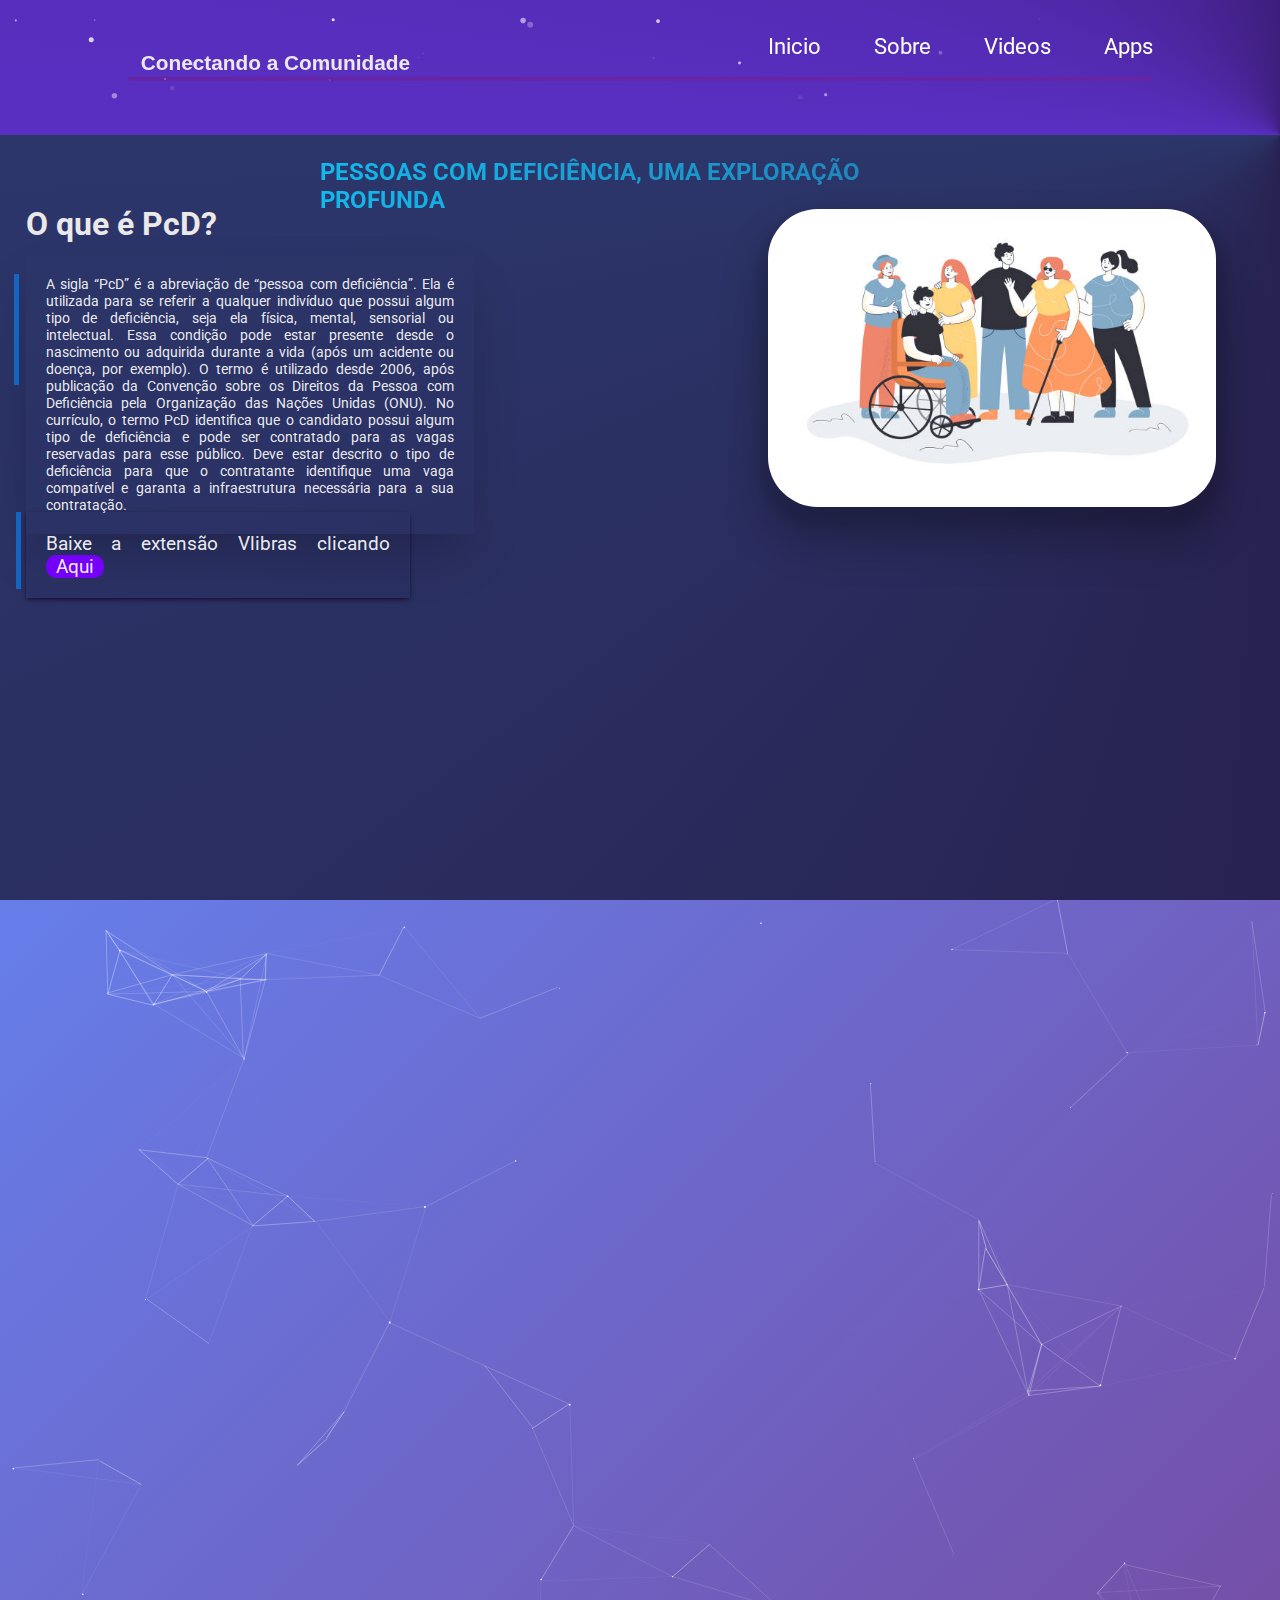
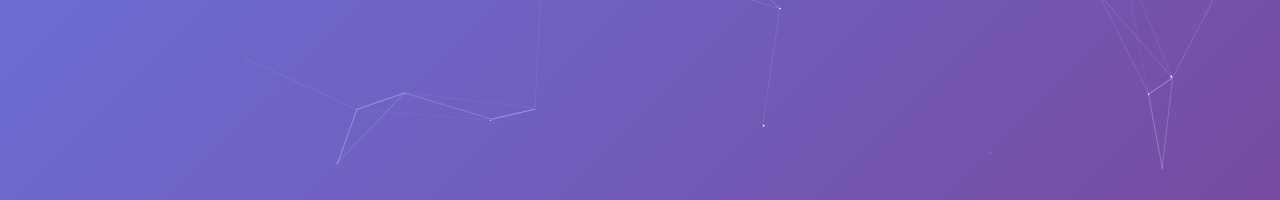
==== index.html @ 02dab139 "projeto de redes" ====
<!DOCTYPE html>
<html lang="pt-BR">
<head>
  <meta charset="UTF-8">
  <meta name="viewport" content="width=device-width, initial-scale=1.0">
  <title>Projeto Integrador</title>
  <link rel="stylesheet" href="style/style.css">
  <link rel="stylesheet" href="style/nav2.css">
  <link href="https://unpkg.com/aos@2.3.1/dist/aos.css" rel="stylesheet">
  
  
</head>
<div>
  <div id="Snow-js"></div>
</div>

<script src="components/Snow.js"></script>
<script src="components/app-snow.js"></script>
<body id="primarypage">
  
  <div vw class="enabled">
    <div vw-access-button class="active"></div>
    <div vw-plugin-wrapper>
      <div class="vw-plugin-top-wrapper"></div>
    </div>
  </div>
  <script src="https://vlibras.gov.br/app/vlibras-plugin.js"></script>
  <script>
    new window.VLibras.Widget('https://vlibras.gov.br/app');
  </script>
  <script src="https://unpkg.com/aos@2.3.1/dist/aos.js"></script>
  <script>
    AOS.init();
  </script>

  <header class="cabecalho">
    
    <script src="components/app.js"></script>
    <script src="components/particles.js"></script>

    <div id=""></div>
    <nav class="cabecalho--pagina">
      <ul class="menu">
        <li>
          <a class="cabecalho--pagina" href="index.html">Inicio</a>
          <a class="cabecalho--pagina" href="spart.html">Sobre</a>
          <a class="cabecalho--pagina" href="videos.html">Videos</a>
          <a class="cabecalho--pagina" href="apps.html">Apps</a>
        </li>
      </ul>
    </nav>
    
  </header>
 
  <main>
    <section>
    <div class="h1--container">
      <h1  data-aos="zoom-out-down" class="titulo--conteudo">PESSOAS COM DEFICIÊNCIA, UMA EXPLORAÇÃO PROFUNDA</h1>
    </div>

    <div class="conteudo--pcd">
      <h2 class="subtitulo--conteudo" >O que é PcD?</h2>
    </div>

    <div class="conteudo--main">
      <h2 class="subtitulo">Conectando a Comunidade</h2>
      <p class="paragrafo--subtitulo">A sigla “PcD” é a abreviação de “pessoa com deficiência”. Ela é utilizada para se referir a qualquer indivíduo que possui algum tipo de deficiência, seja ela física, mental, sensorial ou intelectual. Essa condição pode estar presente desde o nascimento ou adquirida durante a vida (após um acidente ou doença, por exemplo).
        O termo é utilizado desde 2006, após publicação da Convenção sobre os Direitos da Pessoa com Deficiência pela Organização das Nações Unidas (ONU).
        No currículo, o termo PcD identifica que o candidato possui algum tipo de deficiência e pode ser contratado para as vagas reservadas para esse público. Deve estar descrito o tipo de deficiência para que o contratante identifique uma vaga compatível e garanta a infraestrutura necessária para a sua contratação.
      </p>
      <p class="vlibras">
        Baixe a extensão Vlibras clicando <a class="vlibras--link" target="_blank" href="https://chromewebstore.google.com/detail/vlibras/pgmmmoocgnompmjoogpnkmdohpelkpne?hl=pt-BR">Aqui</a>
      </p>
      <div class="line"></div>
    <img class="imagem--central" src="assets/istockphoto-1321430627-612x612.jpg" alt="">
    </section>
    
   
<section id="nova-secao">
      <div>
          <div id="particles-js"></div>
      </div>
      <script src="components/particles.js"></script>
      <script src="components/app.js"></script>
        

        <div  data-aos="fade-down" data-aos-easing="linear" data-aos-duration="800" id="main" >
          
          <div id="title--pagina">
              <h1 class="main--title">Descubra o Universo PCD</h1>
                </div>
                <div class="card card1">
                  <img src="assets/o-que-e-PcD-1-scaled.jpg" alt="">
                  <h1 class="titulo">Desvendando a Lei de Acessibilidade</h1>
                  <p >
                     A Lei Brasileira de Inclusão da Pessoa com Deficiência (LBI) garante seus direitos em diversos âmbitos. Conheça seus principais pontos e como ela impacta sua vida!
                  </p>
                    
                </div>
                <div class="card card2">
                    <img src="assets/pcd card2.jpg" alt="">
                    <h1 class="titulo"> Tecnologia Assistiva</h1>
                    <p>
                        Descubra como as ferramentas de tecnologia assistiva podem te auxiliar na comunicação, locomoção, aprendizado e muito mais, expandindo suas possibilidades.
                    </p>
                </div>
                <div class="card card3">
                    <img src="assets/pcd card3.jpg" alt="">
                    <h1 class="titulo">Superando Barreiras</h1>
                    <p>
                        Histórias inspiradoras de pessoas com deficiência que superaram desafios e alcançaram grandes feitos. Encontre a força e a motivação que você precisa para trilhar seu caminho!
                    </p>
                    
              </div>
            </div>
            
</section>


  </main>
</body>

</html>
---- style/style.css ----
@import url('https://fonts.googleapis.com/css2?family=Krona+One&family=Montserrat:ital@0;1&display=swap');
@import url('https://fonts.googleapis.com/css2?family=Montserrat:ital,wght@0,600;1,600&display=swap');
@import url('https://fonts.googleapis.com/css2?family=Roboto:ital,wght@0,100;0,300;0,400;0,500;0,700;0,900;1,100;1,300;1,400;1,500;1,700;1,900&display=swap');


*{
    margin: 0;
	padding: 0;
	border: 0;
	font-size: 100%;
	vertical-align: baseline;
    box-sizing: border-box;
    
}
a{
    text-decoration: none;

}

#primarypage{
    background-image: conic-gradient(from 270deg at 100% 15%, rgb(89, 47, 194), rgb(35, 13, 54), rgb(44, 54, 106)); 
    height: 100vh;
    position: relative;
    z-index: 1;
    background-size: cover;
    

}
  
.cabecalho{
    
    word-spacing: 3rem;
    margin-top: 7%;
    position: absolute;
    padding: 1.rem;
    margin-left: 66%;
    z-index: 2;
    
}
.cabecalho--pagina:hover{
    background-image: linear-gradient(60deg, #74148b, #d8e2e6);
    background-clip: text;
    color: transparent;
    
}


.cabecalho--pagina{
    font-family: "Roboto", sans-serif;
    margin-top: -18%;
    text-decoration: none;
    color: #ffffff;
    font-size: 1.4rem;
}

li{
    list-style: none;
}
.h1--container{
    top: 10%;
    left: 50%;
    transform: translate(-50%, -50%);
    display: flex;
    justify-content: center;
    align-items: center;
    position: absolute;
}
.titulo--conteudo{
    margin-top: 30%;
    font-size: 1.8rem;
    font-family: "Roboto", sans-serif;
    background-image: linear-gradient(to left, #227eb3, #12b9ec);
    -webkit-background-clip: text;
    background-clip: text;
    color: transparent;
    z-index: 1;
}
.subtitulo--conteudo{
    position: absolute;
    font-size: 2rem;
    font-family: "Roboto", sans-serif;
    display: flex;
    color: #ebe8e9;
    margin-left: 1%;
    margin-top: 16%;
    padding: 13px;
    width: 20%;
}

.subtitulo {
    position: absolute;
    margin-top: 4%;
    margin-left: 11%;
    font-size: 1.6rem;
    font-family: 'Trebuchet MS', 'Lucida Sans Unicode', 'Lucida Grande', 'Lucida Sans', Arial, sans-serif;
    color: #ebe8e9;
}  

.paragrafo--subtitulo{
    position: absolute;
    font-size: 1.2rem;
    font-family: "Roboto", sans-serif;
    color: #F6F6F6F6;
    width: 35%;
    word-spacing: 2px;
    margin-left: 2%;
    margin-top: 20%;
    text-align: justify;
    box-shadow: rgba(0, 0, 0, 0.25) 0px 25px 50px -12px;
    
    &::before {
        content: "";
        position: absolute;
        left: -12px; /* Ajusta a posição horizontal da linha */
        top: 0;
        bottom: 0;
        width: 5px; /* Largura da linha */
        background-color: #1465c2; /* Cor da linha */
        height: 40%;
        margin-top: 4%;
      }
}



.imagem--central{
    position: absolute;
    margin-left: 60%;
    margin-top: 12%;
    border-radius: 50px;
    border-style: groove;
    box-shadow: rgba(0, 0, 0, 0.2) 0px 30px 40px 10px, rgba(0, 0, 0, 0.1) 0px 10px 10px 10px, rgba(255, 255, 255, 0.05) 0px 0px 0px 1px inset;
   
}

.line{
    padding-top: 6%;
    margin: auto;
    justify-content: center;
    text-align: center;
    width: 80%;
    border-bottom: 0.3rem solid rgb(103, 36, 165);
    border-radius: 0.2rem;
}
.vlibras{
    position: absolute;
    font-size: 1.2rem;
    font-family: "Roboto", sans-serif;
    color: #F6F6F6F6;
    width: 30%;
    word-spacing: 1px;
    margin-left: 2%;
    margin-top: 42%;
    text-align: justify; 
    box-shadow: rgba(25, 1, 39, 0.788) 0px 2px 5px -1px, rgba(0, 0, 0, 0.3) 0px 1px 3px -1px;

    &::before{
        content: "";
        position: absolute;
        left: -10px; /* Ajusta a posição horizontal da linha */
        top: 0;
        bottom: 0;
        width: 5px; /* Largura da linha */
        background-color: #1465c2; /* Cor da linha */
        height: 90%;
        margin-top: 0%;
    }
}
.vlibras--link{
    color: #F6F6F6F6;
    background-color:  rgb(117, 0, 250);
    padding: 0px 10px 0px 10px;
    border-radius: 10px;
    
    
}

@media screen and (max-width: 1600px){
    .vlibras{
        margin-top: 50%;
    }
    .line{
        width: 85%;
    }
    .cabecalho{
        word-spacing: 3rem;
        margin-top: 8%;
        position: absolute;
        padding: 1.rem;
        margin-left: 60%
    }

    .imagem--central{
        position: absolute;
        width: 35%;
        margin-left: 60%;
        margin-top: 15%;
    }
    .paragrafo--subtitulo{
        width: 35%;
        font-size: 1rem;
        margin-top: 26%;
    }
    .subtitulo--conteudo{
        margin-top: 20%;
    }
    .titulo--conteudo{
        width: 100%;
        font-size: 1.7rem;
    }
}
@media screen and (max-width: 768px){
    .cabecalho{
        display: none;
    }
    .line{
        width: 10%;
        padding-top: 8%;
        padding-left: 40%;
        margin-left: 10%;
    }
    .subtitulo{
        font-size: 1.4rem;
    }
    .imagem--central{
        margin-top: 35%;
        width: 36%;
        margin-left: 56%;
    }
    .paragrafo--subtitulo{
        width: 50%;
        font-size: 0.9rem;
        margin-top: 40%;
    }
    .vlibras{
        margin-top: 80%;
        font-size: 0.9rem;
        width: 60%;
    }
    .subtitulo--conteudo{
        font-size: 1.4rem;
        width: 35%;
        margin-top: 30%;
    }
    .titulo--conteudo{
        font-size: 1.3rem;
        width:  40rem;
        text-align: center;
        margin-top: 28%;
    }
}
@media screen and (max-width: 1366px){
    .cabecalho--pagina{
        position: relative;
        z-index: 2;
    }
    .vlibras{
        margin-top: 40%;
    }
    .line{
        width: 80%;
    }
    .cabecalho{
        word-spacing: 3rem;
        margin-top: 8%;
        position: absolute;
        padding: 1.rem;
        margin-left: 60%
    }

    .imagem--central{
        position: absolute;
        width: 35%;
        margin-left: 60%;
        margin-top: 10%;
    }
    .paragrafo--subtitulo{
        width: 35%;
        font-size: 0.9rem;
        margin-top: 20%;
        word-spacing: 1.1px;
    }
    .subtitulo--conteudo{
        margin-top: 15%;
    }
    .titulo--conteudo{
        z-index: 1;
        width: 100%;
        font-size: 1.5rem;
        margin-top: 30%;
        position: relative;
    }
    .subtitulo{
        font-size: 1.3rem;
    }
    
}
#Snow-js{
    position: absolute;
    height: 10%;
    width: 100%;
    top: 1%;
}
---- style/nav2.css ----
@import url('https://fonts.googleapis.com/css2?family=Roboto:ital,wght@0,100;0,300;0,400;0,500;0,700;0,900;1,100;1,300;1,400;1,500;1,700;1,900&display=swap');
@import url('https://fonts.googleapis.com/css2?family=Montserrat:ital,wght@0,600;1,600&display=swap');

*{
    margin: 0;
	padding: 0;
	border: 0;
	font-size: 100%;
	vertical-align: baseline;
    box-sizing: border-box;
    
}
p{
    font-family: "Roboto", sans-serif;
    padding-top: 30px;
    text-align: center;
    word-spacing: 1px;
    padding: 20px 20px;
}

section{
    min-height: 100vh;
}
#title--pagina{
    z-index: 2;
    padding: 1.3%;
    margin-top: -45%;
    z-index: 2;
    display: flex;
    font-size: 2rem;
    justify-content: center;
    position: absolute;
    font-family: "Montserrat", sans-serif;
    background-image: linear-gradient(45deg, #93a5cf 0%, #e4efe9 100%);
    width: 100%;
}
#main{
    z-index: 2;
    display: flex;
    justify-content: center;
    align-items: center;
    padding-top: 13%;
}
#nova-secao{
    z-index: 3;
    background-image: linear-gradient(135deg, #667eea 0%, #764ba2 100%);
    height: 100vh;
    background-repeat: repeat-y;
}
.card{
    z-index: 2;
    color: black;
    margin: 50px;
    background-color: rgb(219, 214, 214);
    width: 400px;
    height: 430px;
    border-radius: 10px;
    box-shadow: rgba(0, 0, 0, 0.19) 0px 10px 20px, rgba(0, 0, 0, 0.23) 0px 6px 6px;
}
.card>img{
    z-index: 2;
    width: 100%;
    border-top-right-radius: 10px;
    border-top-left-radius: 10px;
}
.titulo{
    z-index: 2;
    font-size: 1.3rem;
    text-align: center;
    font-family: "Roboto", sans-serif;
}

#particles-js {
    height: 99%;
    position: absolute;
}
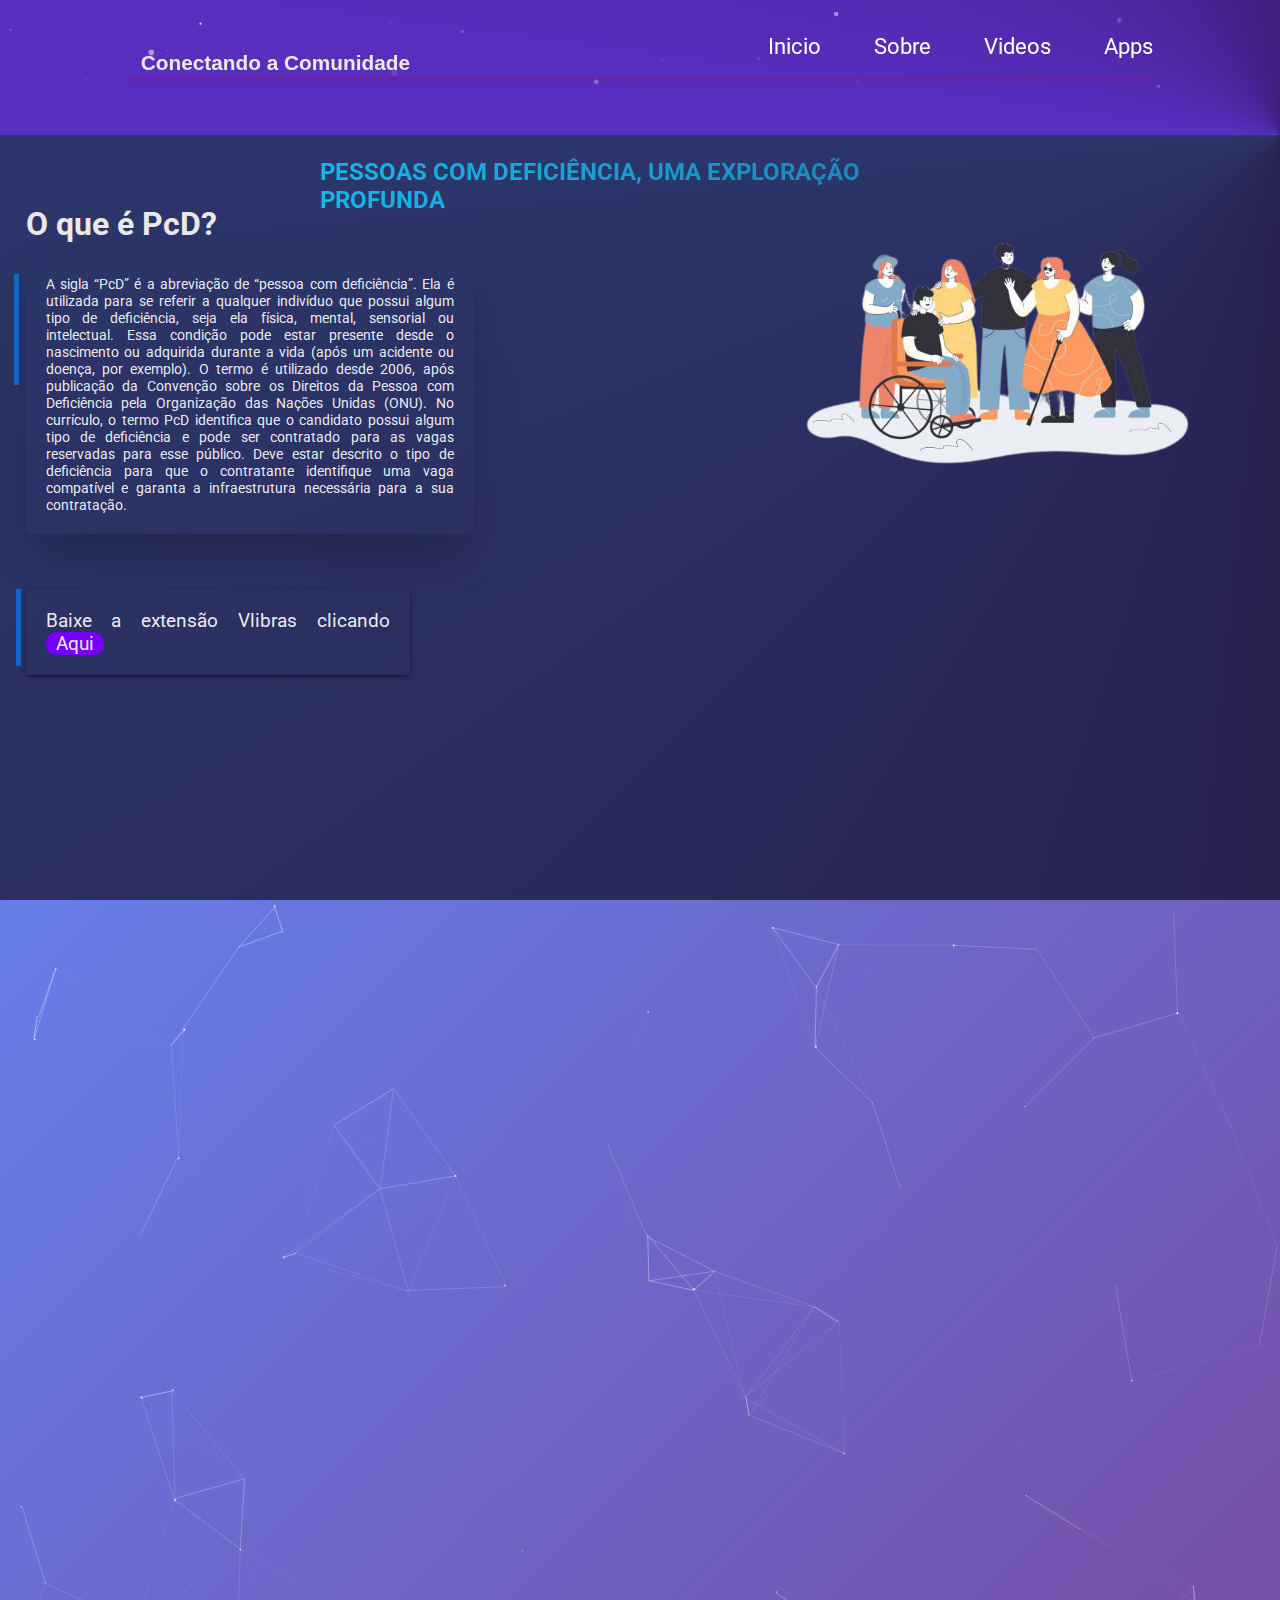
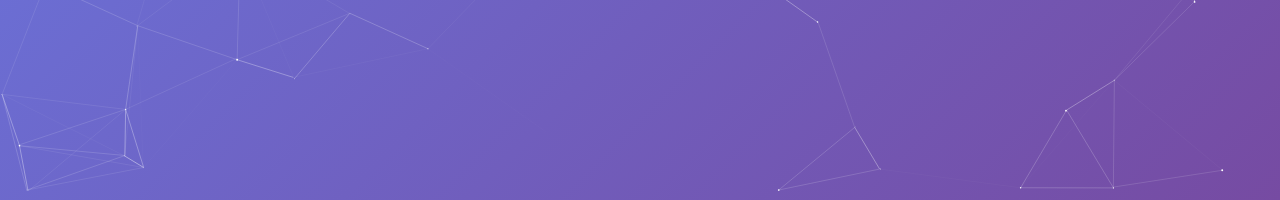
==== commit 3aa3bcb7: "first commit" ====
--- a/index.html
+++ b/index.html
@@ -38,7 +38,7 @@
     <script src="components/app.js"></script>
     <script src="components/particles.js"></script>
 
-    <div id=""></div>
+  <div class="menu--site">
     <nav class="cabecalho--pagina">
       <ul class="menu">
         <li>
@@ -49,6 +49,7 @@
         </li>
       </ul>
     </nav>
+  </div> 
     
   </header>
  
@@ -72,7 +73,7 @@
         Baixe a extensão Vlibras clicando <a class="vlibras--link" target="_blank" href="https://chromewebstore.google.com/detail/vlibras/pgmmmoocgnompmjoogpnkmdohpelkpne?hl=pt-BR">Aqui</a>
       </p>
       <div class="line"></div>
-    <img class="imagem--central" src="assets/istockphoto-1321430627-612x612.jpg" alt="">
+    <img class="imagem--central" src="assets/img-center-no-bgpng.png" alt="">
     </section>
     
    
--- a/style/style.css
+++ b/style/style.css
@@ -10,11 +10,12 @@
 	font-size: 100%;
 	vertical-align: baseline;
     box-sizing: border-box;
+   
     
 }
 a{
     text-decoration: none;
-
+    
 }
 
 #primarypage{
@@ -23,7 +24,6 @@
     position: relative;
     z-index: 1;
     background-size: cover;
-    
 
 }
   
@@ -129,7 +129,7 @@
     margin-top: 12%;
     border-radius: 50px;
     border-style: groove;
-    box-shadow: rgba(0, 0, 0, 0.2) 0px 30px 40px 10px, rgba(0, 0, 0, 0.1) 0px 10px 10px 10px, rgba(255, 255, 255, 0.05) 0px 0px 0px 1px inset;
+    
    
 }
 
@@ -175,6 +175,10 @@
     
 }
 
+
+
+
+
 @media screen and (max-width: 1600px){
     .vlibras{
         margin-top: 50%;
@@ -209,53 +213,14 @@
         font-size: 1.7rem;
     }
 }
-@media screen and (max-width: 768px){
-    .cabecalho{
-        display: none;
-    }
-    .line{
-        width: 10%;
-        padding-top: 8%;
-        padding-left: 40%;
-        margin-left: 10%;
-    }
-    .subtitulo{
-        font-size: 1.4rem;
-    }
-    .imagem--central{
-        margin-top: 35%;
-        width: 36%;
-        margin-left: 56%;
-    }
-    .paragrafo--subtitulo{
-        width: 50%;
-        font-size: 0.9rem;
-        margin-top: 40%;
-    }
-    .vlibras{
-        margin-top: 80%;
-        font-size: 0.9rem;
-        width: 60%;
-    }
-    .subtitulo--conteudo{
-        font-size: 1.4rem;
-        width: 35%;
-        margin-top: 30%;
-    }
-    .titulo--conteudo{
-        font-size: 1.3rem;
-        width:  40rem;
-        text-align: center;
-        margin-top: 28%;
-    }
-}
+
 @media screen and (max-width: 1366px){
     .cabecalho--pagina{
         position: relative;
         z-index: 2;
     }
     .vlibras{
-        margin-top: 40%;
+        margin-top: 46%;
     }
     .line{
         width: 80%;
@@ -295,6 +260,54 @@
     }
     
 }
+
+@media screen and (max-width: 768px){
+    .titulo--conteudo{
+        font-size: 1.2rem;
+        width: 34rem;
+        margin-top: 29%;
+        position: relative;
+        display: flex;
+    }
+    .subtitulo--conteudo{
+        font-size: 1.4rem;
+        margin-top: 28%;
+        width: 30%;
+    }
+    .paragrafo--subtitulo{
+        width: 60%;
+        margin-top: 34%;
+        
+    }
+    .vlibras{
+        margin-top: 90%;
+        width: 55%;
+    }
+    .imagem--central{
+        margin-top: 30%;
+        left: 3%;
+    }
+    .line{
+        padding-top: 10%;
+    }
+    .cabecalho--pagina{
+        font-size: 1rem;
+        
+    }
+    .cabecalho{
+        word-spacing: 1rem;
+        margin-top: 12%;
+        position: absolute;
+        padding: 1.rem;
+        margin-left: 58%;
+        z-index: 2;
+    }
+    .subtitulo{
+        margin-top: 6%;
+    }
+   
+}
+
 #Snow-js{
     position: absolute;
     height: 10%;
--- a/style/nav2.css
+++ b/style/nav2.css
@@ -73,4 +73,20 @@
 #particles-js {
     height: 99%;
     position: absolute;
+}
+
+
+@media screen and (max-width: 768px){
+    #title--pagina{
+        margin-top: -80%;
+        font-size: 1.3rem;
+        position: absolute;
+    }
+    .card{
+        z-index: 3;
+        margin: 15px;
+        width: 30rem;
+        height: 430px;
+        margin-top: 20%;
+    }
 }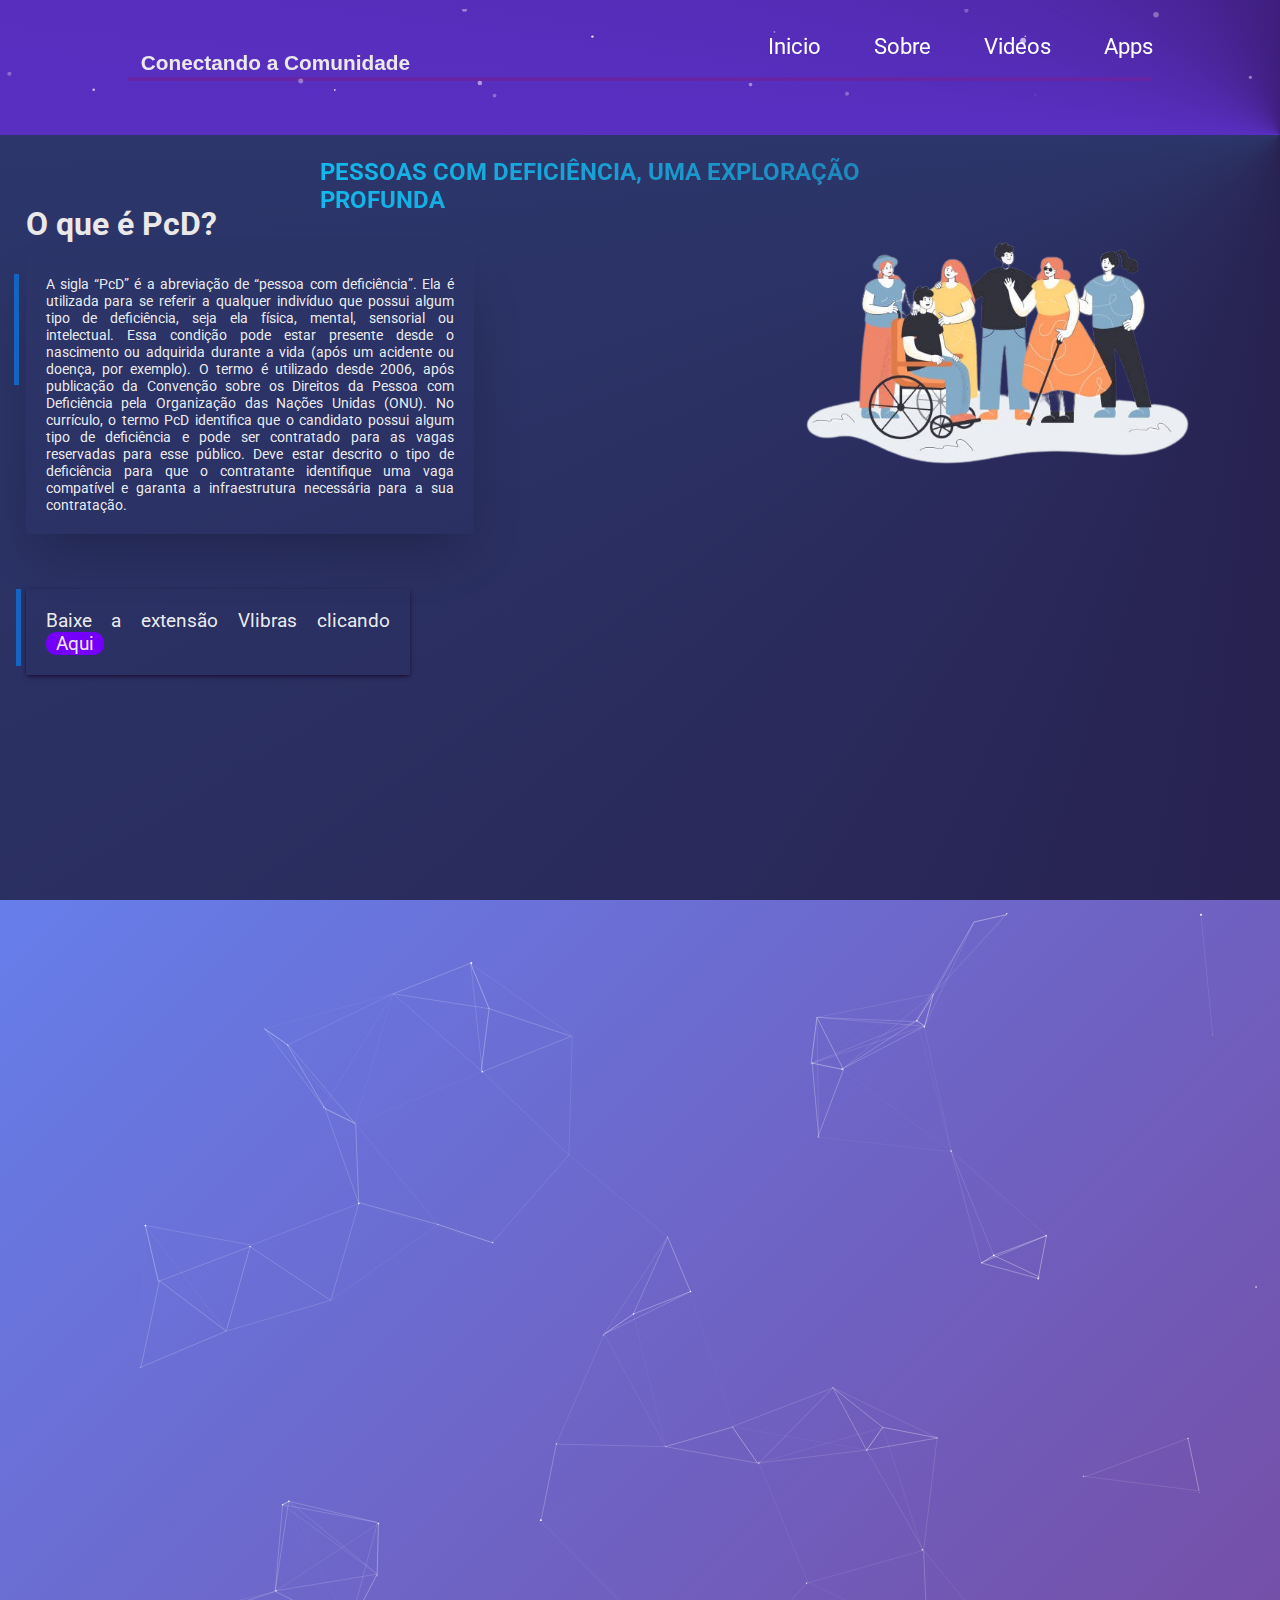
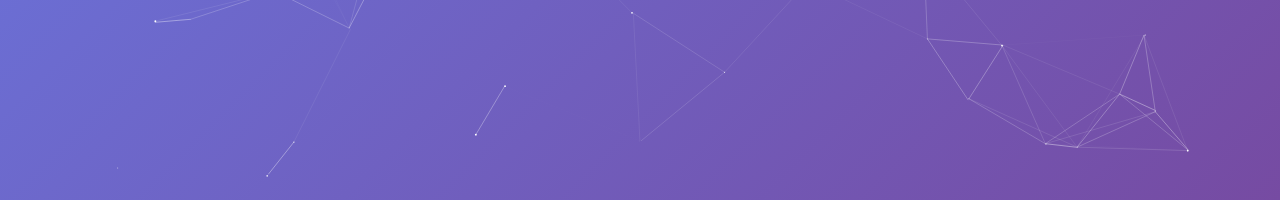
==== commit 019827e0: "Adicionando novas funcionalidades" ====
--- a/index.html
+++ b/index.html
@@ -93,7 +93,7 @@
                 <div class="card card1">
                   <img src="assets/o-que-e-PcD-1-scaled.jpg" alt="">
                   <h1 class="titulo">Desvendando a Lei de Acessibilidade</h1>
-                  <p >
+                  <p>
                      A Lei Brasileira de Inclusão da Pessoa com Deficiência (LBI) garante seus direitos em diversos âmbitos. Conheça seus principais pontos e como ela impacta sua vida!
                   </p>
                     
--- a/style/style.css
+++ b/style/style.css
@@ -23,7 +23,7 @@
     height: 100vh;
     position: relative;
     z-index: 1;
-    background-size: cover;
+    background-repeat: no-repeat;
 
 }
   
@@ -308,6 +308,62 @@
    
 }
 
+@media screen and (max-width: 390px){
+
+    .h1--container  { 
+       right: 0%;
+    }
+
+    .line{
+      margin: 30px 10px 10px 10px;
+      position: absolute;
+      width: 97%;
+      
+    }
+    .titulo--conteudo{
+    position: relative;
+    font-size: 0.87rem;
+    right: 0px;
+    text-align: center;
+    padding-top: 40%;
+    white-space: nowrap;
+    }
+    .subtitulo--conteudo{
+      font-size: 1rem;
+      margin-top: 64%;
+      width: 34%;
+    }
+    .subtitulo{
+      font-size: 0.9rem;
+      margin: 50px 10px 10px 10px;
+    }
+    .cabecalho--pagina{
+      font-size: 0.8rem;
+    }
+    .cabecalho{
+      margin-top: 21%;
+      word-spacing: 0.8rem;
+      margin-left: 53%;
+    }
+    .paragrafo--subtitulo{
+      font-size: 0.8rem;
+      margin-top: 75%;
+      width: 90%; /* Alterando a largura para 90% para evitar a barra de rolagem horizontal */
+      padding: 0 5px; /* Adicionando padding para evitar que o conteúdo encoste nas bordas */
+    }
+    .vlibras{
+      margin-top: 34rem;
+      width: 90%;
+      font-size: 1rem;
+    }
+    .imagem--central{
+      margin: 45% 0% 0% -2%;
+    }
+  }
+  
+
+
+
 #Snow-js{
     position: absolute;
     height: 10%;
--- a/style/nav2.css
+++ b/style/nav2.css
@@ -89,4 +89,37 @@
         height: 430px;
         margin-top: 20%;
     }
+}
+
+@media screen and (max-width: 390px){
+
+    #title--pagina{
+        top: 56%;
+        font-size: 1rem;
+        position: absolute;
+    }
+    .card{
+        z-index: 3;
+        margin: 1px;
+        width: 30rem;
+        height: 390px;
+        margin-top: 40%;
+        overflow-x: hidden;
+    }
+    .titulo{
+        font-size: 0.8rem;
+
+    }
+    p{
+        font-size: 0.9rem;
+        padding-top: 30px;
+        text-align: left;
+        word-spacing: 0px;
+        
+        width: 110%;
+    }
+    #particles-js {
+       height: 0;
+    }
+    
 }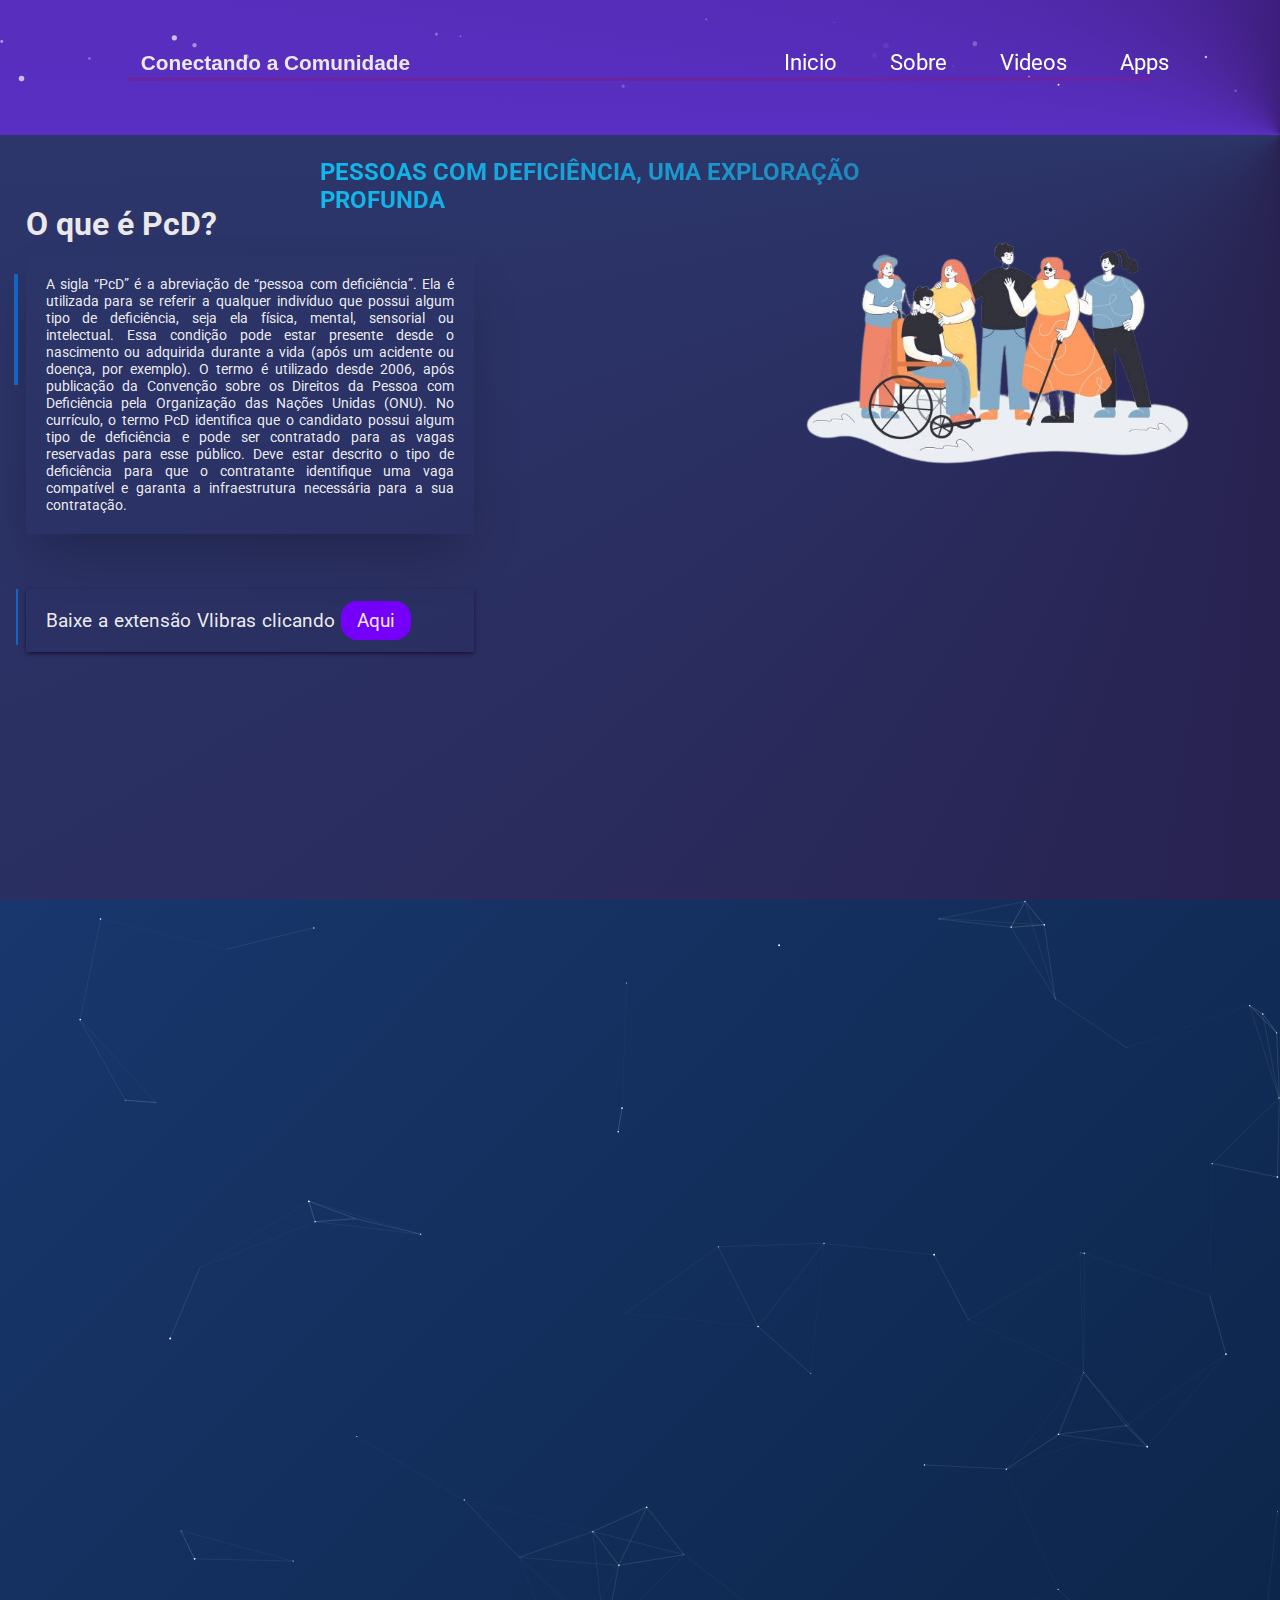
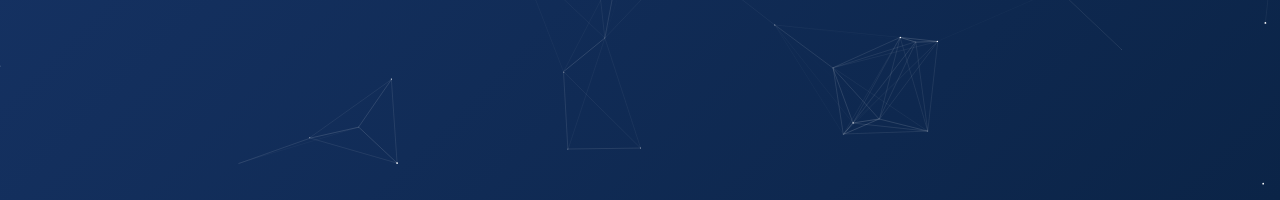
==== commit 122e6b76: "Alteracao visual" ====
--- a/index.html
+++ b/index.html
@@ -85,11 +85,11 @@
       <script src="components/app.js"></script>
         
 
-        <div  data-aos="fade-down" data-aos-easing="linear" data-aos-duration="800" id="main" >
+        <div data-aos="zoom-in-up" id="main" >
           
           <div id="title--pagina">
               <h1 class="main--title">Descubra o Universo PCD</h1>
-                </div>
+                </div>  
                 <div class="card card1">
                   <img src="assets/o-que-e-PcD-1-scaled.jpg" alt="">
                   <h1 class="titulo">Desvendando a Lei de Acessibilidade</h1>
--- a/style/style.css
+++ b/style/style.css
@@ -2,50 +2,43 @@
 @import url('https://fonts.googleapis.com/css2?family=Montserrat:ital,wght@0,600;1,600&display=swap');
 @import url('https://fonts.googleapis.com/css2?family=Roboto:ital,wght@0,100;0,300;0,400;0,500;0,700;0,900;1,100;1,300;1,400;1,500;1,700;1,900&display=swap');
 
-
-*{
+* {
     margin: 0;
-	padding: 0;
-	border: 0;
-	font-size: 100%;
-	vertical-align: baseline;
+    padding: 0;
+    border: 0;
+    font-size: 100%;
+    vertical-align: baseline;
     box-sizing: border-box;
-   
-    
-}
-a{
+}
+
+a {
     text-decoration: none;
-    
-}
-
-#primarypage{
-    background-image: conic-gradient(from 270deg at 100% 15%, rgb(89, 47, 194), rgb(35, 13, 54), rgb(44, 54, 106)); 
+}
+
+#primarypage {
+    background-image: conic-gradient(from 270deg at 100% 15%, rgb(89, 47, 194), rgb(35, 13, 54), rgb(44, 54, 106));
     height: 100vh;
     position: relative;
     z-index: 1;
     background-repeat: no-repeat;
-
-}
-  
-.cabecalho{
-    
+}
+
+.cabecalho {
     word-spacing: 3rem;
     margin-top: 7%;
     position: absolute;
-    padding: 1.rem;
+    padding: 1rem;
     margin-left: 66%;
     z-index: 2;
-    
-}
-.cabecalho--pagina:hover{
+}
+
+.cabecalho--pagina:hover {
     background-image: linear-gradient(60deg, #74148b, #d8e2e6);
     background-clip: text;
     color: transparent;
-    
-}
-
-
-.cabecalho--pagina{
+}
+
+.cabecalho--pagina {
     font-family: "Roboto", sans-serif;
     margin-top: -18%;
     text-decoration: none;
@@ -53,10 +46,11 @@
     font-size: 1.4rem;
 }
 
-li{
+li {
     list-style: none;
 }
-.h1--container{
+
+.h1--container {
     top: 10%;
     left: 50%;
     transform: translate(-50%, -50%);
@@ -65,7 +59,8 @@
     align-items: center;
     position: absolute;
 }
-.titulo--conteudo{
+
+.titulo--conteudo {
     margin-top: 30%;
     font-size: 1.8rem;
     font-family: "Roboto", sans-serif;
@@ -75,7 +70,8 @@
     color: transparent;
     z-index: 1;
 }
-.subtitulo--conteudo{
+
+.subtitulo--conteudo {
     position: absolute;
     font-size: 2rem;
     font-family: "Roboto", sans-serif;
@@ -94,9 +90,9 @@
     font-size: 1.6rem;
     font-family: 'Trebuchet MS', 'Lucida Sans Unicode', 'Lucida Grande', 'Lucida Sans', Arial, sans-serif;
     color: #ebe8e9;
-}  
-
-.paragrafo--subtitulo{
+}
+
+.paragrafo--subtitulo {
     position: absolute;
     font-size: 1.2rem;
     font-family: "Roboto", sans-serif;
@@ -107,33 +103,29 @@
     margin-top: 20%;
     text-align: justify;
     box-shadow: rgba(0, 0, 0, 0.25) 0px 25px 50px -12px;
-    
+
     &::before {
         content: "";
         position: absolute;
-        left: -12px; /* Ajusta a posição horizontal da linha */
+        left: -0.75rem; /* Ajusta a posição horizontal da linha */
         top: 0;
         bottom: 0;
-        width: 5px; /* Largura da linha */
+        width: 0.25rem; /* Largura da linha */
         background-color: #1465c2; /* Cor da linha */
         height: 40%;
         margin-top: 4%;
-      }
-}
-
-
-
-.imagem--central{
+    }
+}
+
+.imagem--central {
     position: absolute;
     margin-left: 60%;
     margin-top: 12%;
-    border-radius: 50px;
+    border-radius: 2rem;
     border-style: groove;
-    
-   
-}
-
-.line{
+}
+
+.line {
     padding-top: 6%;
     margin: auto;
     justify-content: center;
@@ -142,7 +134,8 @@
     border-bottom: 0.3rem solid rgb(103, 36, 165);
     border-radius: 0.2rem;
 }
-.vlibras{
+
+.vlibras {
     position: absolute;
     font-size: 1.2rem;
     font-family: "Roboto", sans-serif;
@@ -151,222 +144,309 @@
     word-spacing: 1px;
     margin-left: 2%;
     margin-top: 42%;
-    text-align: justify; 
+    text-align: justify;
     box-shadow: rgba(25, 1, 39, 0.788) 0px 2px 5px -1px, rgba(0, 0, 0, 0.3) 0px 1px 3px -1px;
 
-    &::before{
+    &::before {
         content: "";
         position: absolute;
-        left: -10px; /* Ajusta a posição horizontal da linha */
+        left: -0.625rem; /* Ajusta a posição horizontal da linha */
         top: 0;
         bottom: 0;
-        width: 5px; /* Largura da linha */
+        width: 0.15rem; /* Largura da linha */
         background-color: #1465c2; /* Cor da linha */
         height: 90%;
         margin-top: 0%;
     }
 }
-.vlibras--link{
+
+.vlibras--link {
     color: #F6F6F6F6;
-    background-color:  rgb(117, 0, 250);
-    padding: 0px 10px 0px 10px;
-    border-radius: 10px;
-    
-    
-}
-
-
-
-
-
-@media screen and (max-width: 1600px){
-    .vlibras{
+    background-color: rgb(117, 0, 250);
+    padding: 0.5rem 1rem;
+    border-radius: 1rem;
+}
+
+@media screen and (max-width: 1600px) {
+    .vlibras {
         margin-top: 50%;
     }
-    .line{
+    .line {
         width: 85%;
     }
-    .cabecalho{
+    .cabecalho {
         word-spacing: 3rem;
         margin-top: 8%;
         position: absolute;
-        padding: 1.rem;
-        margin-left: 60%
-    }
-
-    .imagem--central{
+        padding: 1rem;
+        margin-left: 60%;
+    }
+
+    .imagem--central {
         position: absolute;
         width: 35%;
         margin-left: 60%;
         margin-top: 15%;
     }
-    .paragrafo--subtitulo{
+    .paragrafo--subtitulo {
         width: 35%;
         font-size: 1rem;
         margin-top: 26%;
     }
-    .subtitulo--conteudo{
+    .subtitulo--conteudo {
         margin-top: 20%;
     }
-    .titulo--conteudo{
+    .titulo--conteudo {
         width: 100%;
         font-size: 1.7rem;
     }
 }
 
-@media screen and (max-width: 1366px){
-    .cabecalho--pagina{
+@media screen and (max-width: 1366px) {
+    .cabecalho--pagina {
         position: relative;
         z-index: 2;
     }
-    .vlibras{
+    .vlibras {
         margin-top: 46%;
-    }
-    .line{
+        width: 35%;
+    }
+    .line {
         width: 80%;
     }
-    .cabecalho{
+    .cabecalho {
         word-spacing: 3rem;
         margin-top: 8%;
         position: absolute;
-        padding: 1.rem;
-        margin-left: 60%
-    }
-
-    .imagem--central{
+        padding: 1rem;
+        margin-left: 60%;
+    }
+
+    .imagem--central {
         position: absolute;
         width: 35%;
         margin-left: 60%;
         margin-top: 10%;
     }
-    .paragrafo--subtitulo{
+    .paragrafo--subtitulo {
         width: 35%;
         font-size: 0.9rem;
         margin-top: 20%;
         word-spacing: 1.1px;
     }
-    .subtitulo--conteudo{
+    .subtitulo--conteudo {
         margin-top: 15%;
     }
-    .titulo--conteudo{
+    .titulo--conteudo {
         z-index: 1;
         width: 100%;
         font-size: 1.5rem;
         margin-top: 30%;
         position: relative;
     }
-    .subtitulo{
+    .subtitulo {
         font-size: 1.3rem;
     }
-    
-}
-
-@media screen and (max-width: 768px){
-    .titulo--conteudo{
+}
+
+@media screen and (max-width: 768px) {
+    .titulo--conteudo {
         font-size: 1.2rem;
         width: 34rem;
         margin-top: 29%;
         position: relative;
         display: flex;
     }
-    .subtitulo--conteudo{
+    .subtitulo--conteudo {
         font-size: 1.4rem;
         margin-top: 28%;
         width: 30%;
     }
-    .paragrafo--subtitulo{
+    .paragrafo--subtitulo {
         width: 60%;
         margin-top: 34%;
-        
-    }
-    .vlibras{
+    }
+    .vlibras {
         margin-top: 90%;
         width: 55%;
     }
-    .imagem--central{
+    .imagem--central {
         margin-top: 30%;
         left: 3%;
     }
-    .line{
+    .line {
         padding-top: 10%;
     }
-    .cabecalho--pagina{
-        font-size: 1rem;
-        
-    }
-    .cabecalho{
+    .cabecalho--pagina {
+        font-size: 1rem;
+    }
+    .cabecalho {
         word-spacing: 1rem;
         margin-top: 12%;
         position: absolute;
-        padding: 1.rem;
+        padding: 1rem;
         margin-left: 58%;
         z-index: 2;
     }
-    .subtitulo{
+    .subtitulo {
         margin-top: 6%;
     }
-   
-}
-
-@media screen and (max-width: 390px){
-
-    .h1--container  { 
-       right: 0%;
-    }
-
-    .line{
-      margin: 30px 10px 10px 10px;
-      position: absolute;
-      width: 97%;
-      
-    }
-    .titulo--conteudo{
-    position: relative;
-    font-size: 0.87rem;
-    right: 0px;
-    text-align: center;
-    padding-top: 40%;
-    white-space: nowrap;
-    }
-    .subtitulo--conteudo{
-      font-size: 1rem;
-      margin-top: 64%;
-      width: 34%;
-    }
-    .subtitulo{
-      font-size: 0.9rem;
-      margin: 50px 10px 10px 10px;
-    }
-    .cabecalho--pagina{
-      font-size: 0.8rem;
-    }
-    .cabecalho{
-      margin-top: 21%;
-      word-spacing: 0.8rem;
-      margin-left: 53%;
-    }
-    .paragrafo--subtitulo{
-      font-size: 0.8rem;
-      margin-top: 75%;
-      width: 90%; /* Alterando a largura para 90% para evitar a barra de rolagem horizontal */
-      padding: 0 5px; /* Adicionando padding para evitar que o conteúdo encoste nas bordas */
-    }
-    .vlibras{
-      margin-top: 34rem;
-      width: 90%;
-      font-size: 1rem;
-    }
-    .imagem--central{
-      margin: 45% 0% 0% -2%;
-    }
-  }
-  
-
-
-
-#Snow-js{
+}
+
+@media screen and (max-width: 390px) {
+    .h1--container {
+        right: 0%;
+    }
+    .line {
+        margin: 2rem 1rem 1rem 1rem;
+        position: absolute;
+        width: 97%;
+    }
+    .titulo--conteudo {
+        position: relative;
+        font-size: 0.87rem;
+        right: 0px;
+        text-align: center;
+        padding-top: 40%;
+        white-space: nowrap;
+    }
+    .subtitulo--conteudo {
+        font-size: 1rem;
+        margin-top: 64%;
+        width: 34%;
+    }
+    .subtitulo {
+        font-size: 0.9rem;
+        margin: 2rem 1rem 1rem 1rem;
+    }
+    .cabecalho--pagina {
+        font-size: 0.8rem;
+    }
+    .cabecalho {
+        margin-top: 21%;
+        word-spacing: 0.8rem;
+        margin-left: 53%;
+    }
+    .paragrafo--subtitulo {
+        font-size: 0.8rem;
+        margin-top: 75%;
+        width: 90%;
+        padding: 0 0.5rem;
+    }
+    .vlibras {
+        margin-top: 34rem;
+        width: 90%;
+        font-size: 1rem;
+    }
+    .imagem--central {
+        margin: 45% 0% 0% -2%;
+    }
+}
+
+@media screen and (max-width: 412px) {
+    .h1--container {
+        right: 0%;
+    }
+    .line {
+        margin: 2rem 1rem 1rem 1rem;
+        position: absolute;
+        width: 97%;
+    }
+    .titulo--conteudo {
+        position: relative;
+        font-size: 0.87rem;
+        right: 0px;
+        text-align: center;
+        padding-top: 40%;
+        white-space: nowrap;
+    }
+    .subtitulo--conteudo {
+        font-size: 1rem;
+        margin-top: 64%;
+        width: 34%;
+    }
+    .subtitulo {
+        font-size: 0.9rem;
+        margin: 2rem 1rem 1rem 1rem;
+    }
+    .cabecalho--pagina {
+        font-size: 0.8rem;
+    }
+    .cabecalho {
+        margin-top: 21%;
+        word-spacing: 0.8rem;
+        margin-left: 53%;
+    }
+    .paragrafo--subtitulo {
+        font-size: 0.8rem;
+        margin-top: 75%;
+        width: 90%;
+        padding: 0 0.5rem;
+    }
+    .vlibras {
+        margin-top: 34rem;
+        width: 90%;
+        font-size: 1rem;
+    }
+    .imagem--central {
+        margin: 45% 0% 0% -2%;
+    }
+}
+
+@media screen and (max-width: 360px) {
+    .h1--container {
+        right: 0%;
+    }
+    .line {
+        margin: 2rem 1rem 1rem 1rem;
+        position: absolute;
+        width: 97%;
+    }
+    .titulo--conteudo {
+        position: relative;
+        font-size: 0.77rem;
+        right: 0px;
+        text-align: center;
+        padding-top: 40%;
+        white-space: nowrap;
+    }
+    .subtitulo--conteudo {
+        font-size: 1rem;
+        margin-top: 64%;
+        width: 34%;
+    }
+    .subtitulo {
+        font-size: 0.9rem;
+        margin: 2rem 1rem 1rem 1rem;
+    }
+    .cabecalho--pagina {
+        font-size: 0.7rem;
+    }
+    .cabecalho {
+        margin-top: 23%;
+        word-spacing: 0.84rem;
+        margin-left: 54%;
+    }
+    .paragrafo--subtitulo {
+        font-size: 0.8rem;
+        margin-top: 75%;
+        width: 90%;
+        padding: 0 0.5rem;
+    }
+    .vlibras {
+        margin-top: 34rem;
+        width: 90%;
+        font-size: 0.8rem;
+    }
+    .imagem--central {
+        margin: 40% 0% 0% -2%;
+    }
+}
+
+#Snow-js {
     position: absolute;
     height: 10%;
     width: 100%;
     top: 1%;
-}+}
+  --- a/style/nav2.css
+++ b/style/nav2.css
@@ -31,8 +31,11 @@
     justify-content: center;
     position: absolute;
     font-family: "Montserrat", sans-serif;
-    background-image: linear-gradient(45deg, #93a5cf 0%, #e4efe9 100%);
+    background-image: linear-gradient(45deg, #365486 0%, #0F1035 100%);
     width: 100%;
+}
+.main--title{
+    color: white;
 }
 #main{
     z-index: 2;
@@ -43,15 +46,15 @@
 }
 #nova-secao{
     z-index: 3;
-    background-image: linear-gradient(135deg, #667eea 0%, #764ba2 100%);
+    background-image: linear-gradient(135deg, #19376D 0%, #0B2447 100%);
     height: 100vh;
     background-repeat: repeat-y;
 }
 .card{
     z-index: 2;
-    color: black;
+    color: rgb(255, 255, 255);
     margin: 50px;
-    background-color: rgb(219, 214, 214);
+    background-image: conic-gradient(from 270deg at 100% 15%, rgb(89, 47, 194), rgb(39, 11, 139), rgb(44, 54, 106));
     width: 400px;
     height: 430px;
     border-radius: 10px;
@@ -122,4 +125,69 @@
        height: 0;
     }
     
-}+}
+@media screen and (max-width: 412px){
+
+    #title--pagina{
+        top: 56%;
+        font-size: 1rem;
+        position: absolute;
+    }
+    .card{
+        z-index: 3;
+        margin: 1px;
+        width: 30rem;
+        height: 390px;
+        margin-top: 40%;
+        overflow-x: hidden;
+    }
+    .titulo{
+        font-size: 0.8rem;
+
+    }
+    p{
+        font-size: 0.9rem;
+        padding-top: 30px;
+        text-align: left;
+        word-spacing: 0px;
+        
+        width: 110%;
+    }
+    #particles-js {
+       height: 0;
+    }
+    
+}
+
+@media screen and (max-width: 360px){
+
+    #title--pagina{
+        top: 56%;
+        font-size: 1rem;
+        position: absolute;
+    }
+    .card{
+        z-index: 3;
+        margin: 1px;
+        width: 30rem;
+        height: 412px;
+        margin-top: 40%;
+        overflow-x: hidden;
+    }
+    .titulo{
+        font-size: 0.8rem;
+
+    }
+    p{
+        font-size: 0.9rem;
+        padding-top: 8%;
+        text-align: left;
+        word-spacing: 0px;
+        
+        width: 110%;
+    }
+    #particles-js {
+       height: 0;
+    }
+    
+}
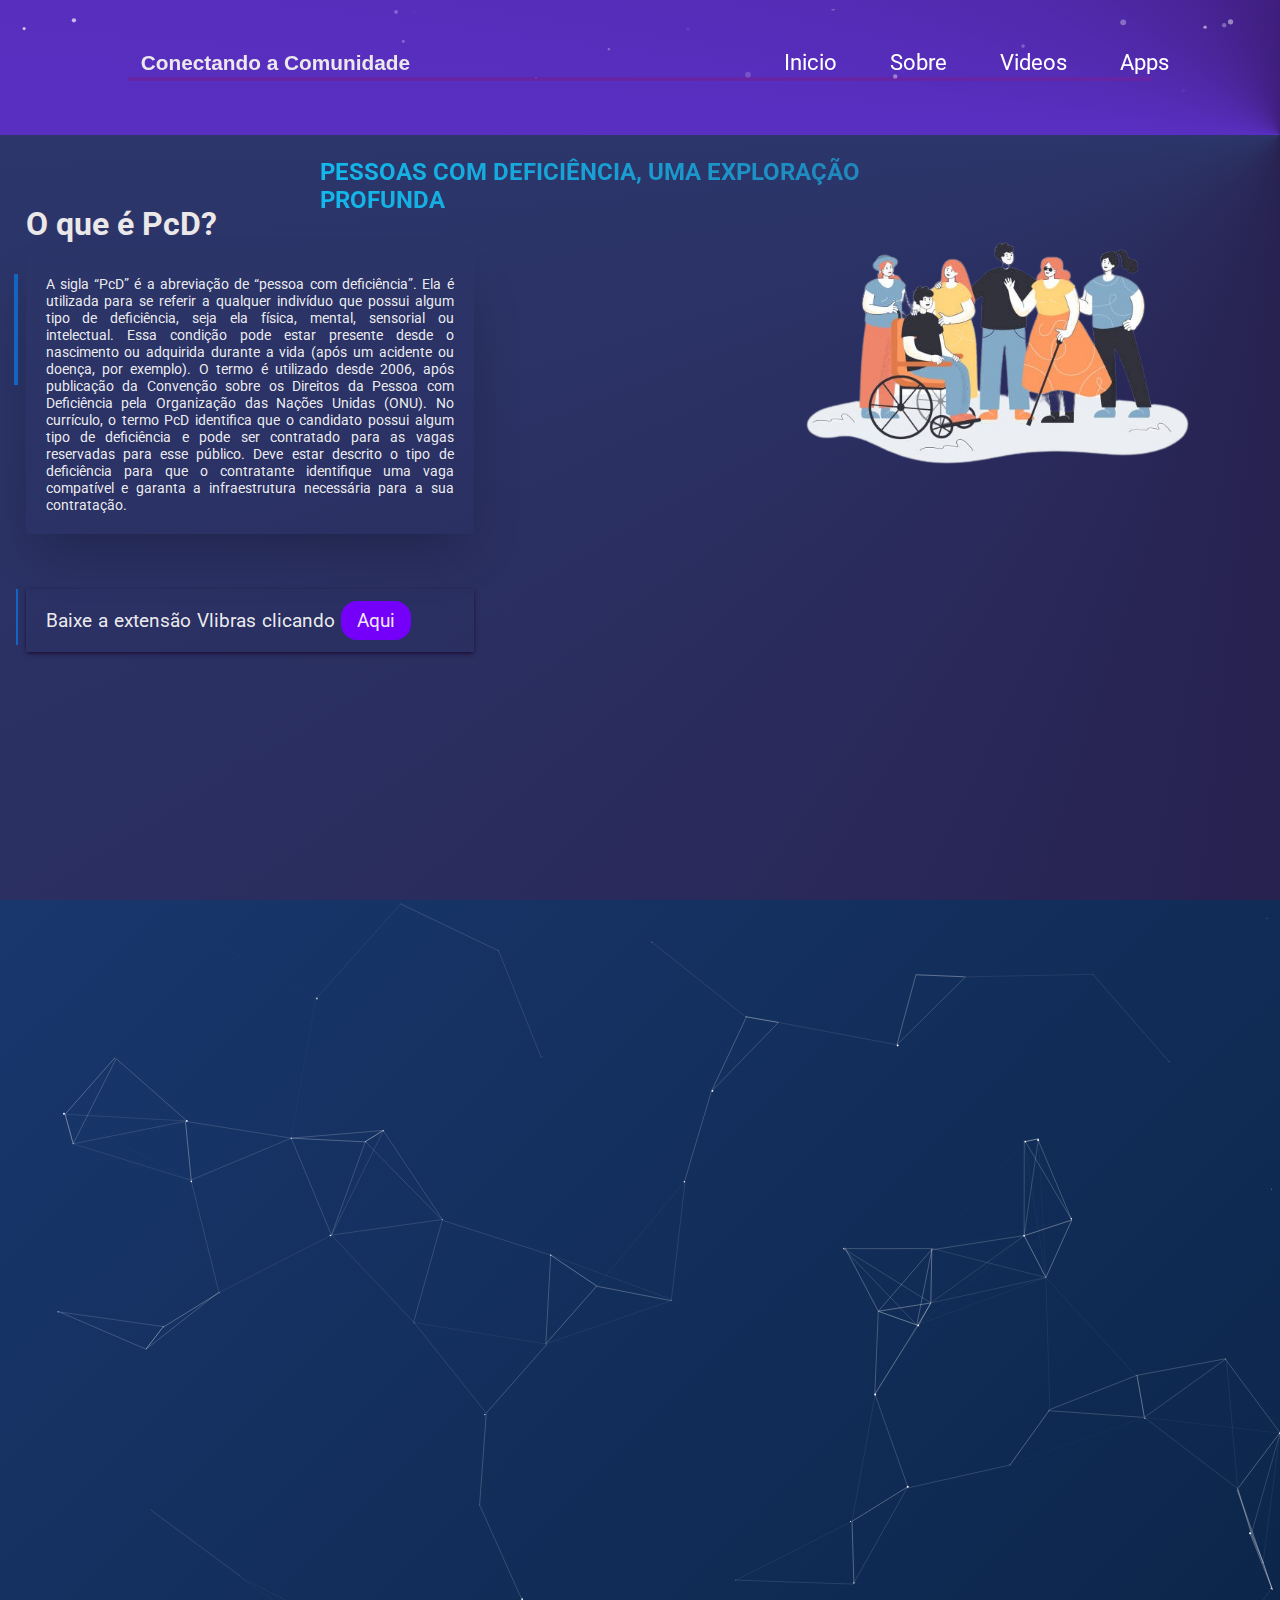
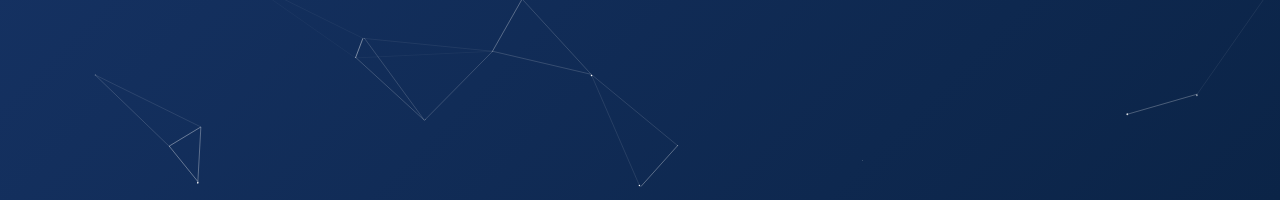
==== commit 5ed6227b: "Visual Changes" ====
--- a/index.html
+++ b/index.html
@@ -85,11 +85,11 @@
       <script src="components/app.js"></script>
         
 
-        <div data-aos="zoom-in-up" id="main" >
+        <div  data-aos="fade-down" data-aos-easing="linear" data-aos-duration="800" id="main" >
           
           <div id="title--pagina">
               <h1 class="main--title">Descubra o Universo PCD</h1>
-                </div>  
+                </div>
                 <div class="card card1">
                   <img src="assets/o-que-e-PcD-1-scaled.jpg" alt="">
                   <h1 class="titulo">Desvendando a Lei de Acessibilidade</h1>
--- a/style/nav2.css
+++ b/style/nav2.css
@@ -190,4 +190,4 @@
        height: 0;
     }
     
-}
+}   